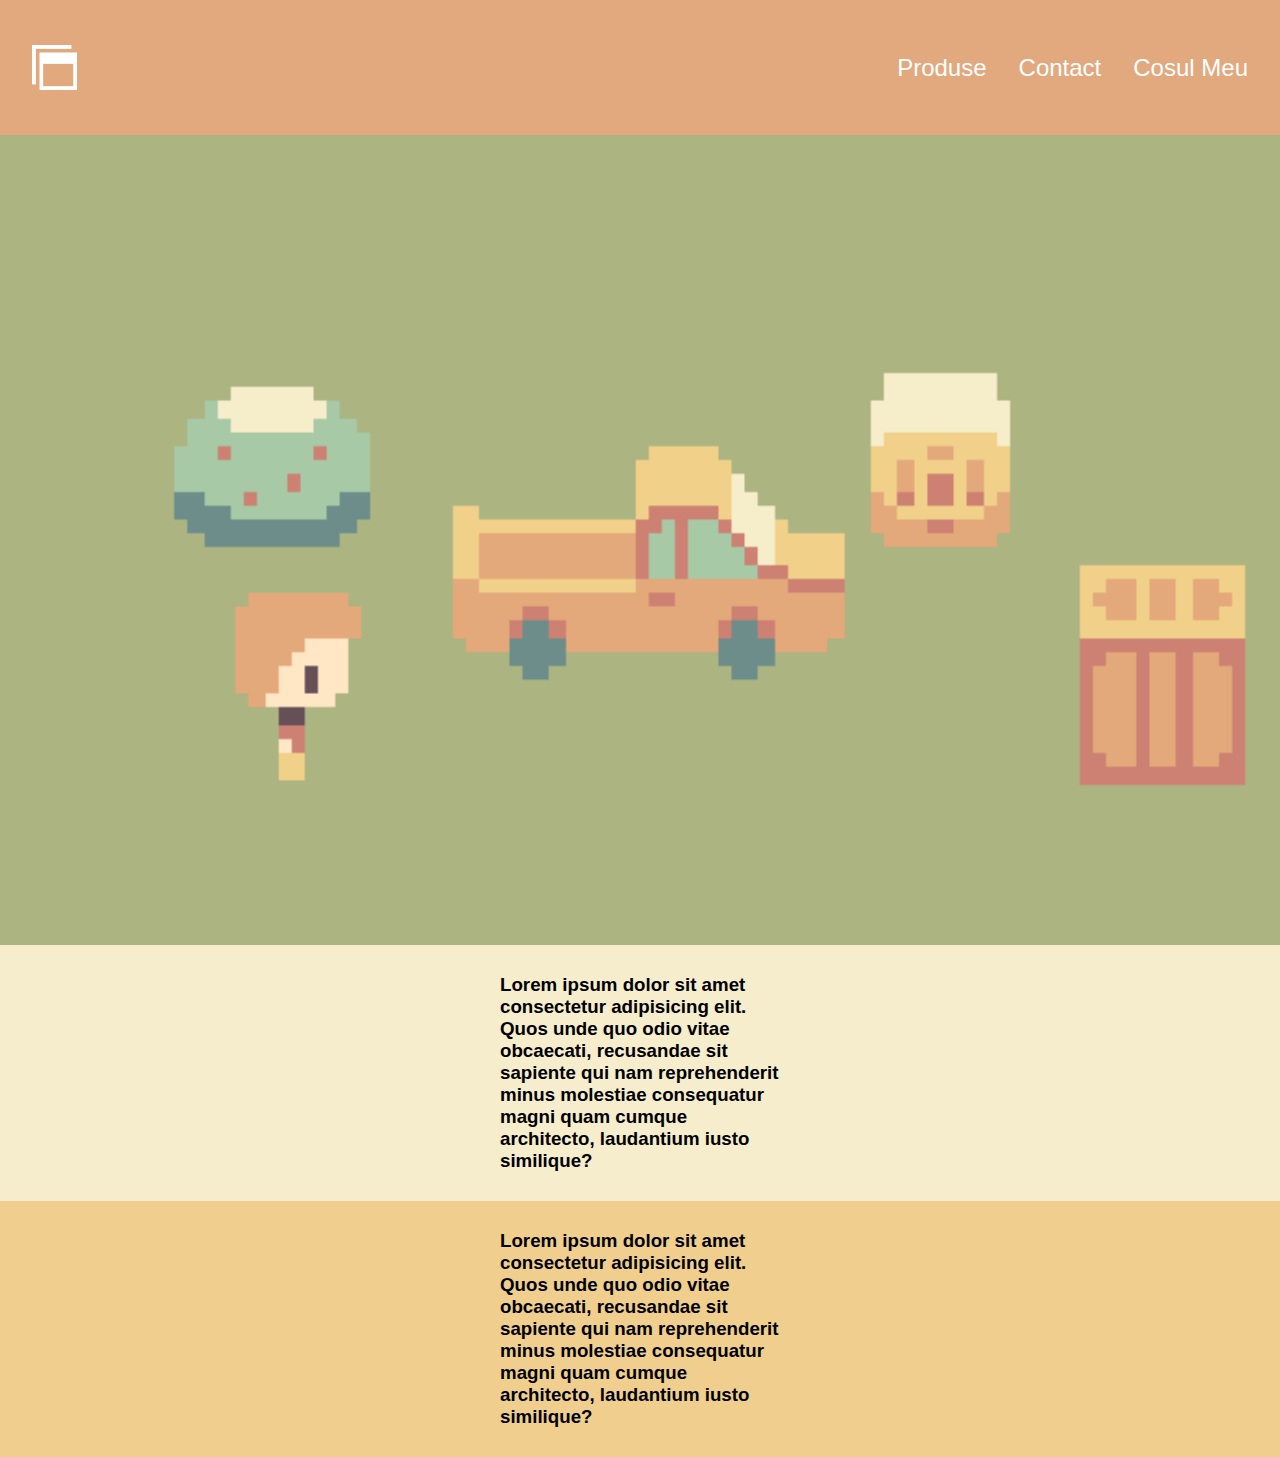
==== src/index.html @ 6645364a "changed everything" ====
<!DOCTYPE html>
<html lang="en">
<head>
    <meta charset="UTF-8">
    <meta http-equiv="X-UA-Compatible" content="IE=edge">
    <meta name="viewport" content="width=device-width, initial-scale=1.0">
    <link rel="stylesheet" href="./css/style.css">
    <title>Home</title>
</head>
<body>
    <div id="landing">
        <nav>
            <img id="logo" src="../assets/window_white.png" alt="logo">
            <div class="nav_elements">
                <a class="nav_button" href="produse.html">Produse</a>
                <a class="nav_button" href="contact.html">Contact</a>
                <a class="nav_button">Cosul Meu</a>
            </div>
        </nav>
        <img id="landing_img" src="../assets/landing.png" alt="picture">
        <article id="landing_description">
            <h3>Lorem ipsum dolor sit amet consectetur adipisicing elit. Quos unde quo odio vitae obcaecati, recusandae sit sapiente qui nam reprehenderit minus molestiae consequatur magni quam cumque architecto, laudantium iusto similique?</h3>
        </article>
        <footer id="landing_footer">
            <h3>Lorem ipsum dolor sit amet consectetur adipisicing elit. Quos unde quo odio vitae obcaecati, recusandae sit sapiente qui nam reprehenderit minus molestiae consequatur magni quam cumque architecto, laudantium iusto similique?</h3>
        </footer>
    </div>
    <script src="app.js"></script>
</body>
</html>
---- src/css/style.css ----
*{
    margin: 0px;
    font-family: Arial, Helvetica, sans-serif;
}

nav{
    height: 15vh;
    background-color: #e2a97e;
    display: flex;
    flex-direction: row;
    align-items: center;
    justify-content: space-between;
}

.nav_elements{
    display: flex;
    flex-direction: row;
    align-items: center;
    padding-right: 1rem;
}

.nav_button{
    color: white;
    text-decoration: none;
    font-size: 24px;
    padding: 1rem;
}

#logo{
    height: 5vh;
    margin-left: 2rem;
}

#landing{
    display: flex;
    flex-direction: column;
}

#landing_img{
    height: 90vh;
    width: 100vw;
}

#landing_description{
    padding-left: 500px;
    padding-right: 500px;
    height: 20vw;
    background-color: #f6edcd;
    display: flex;
    flex-direction: column;
    justify-content: center;
    align-items: center;
}

#landing_footer{
    padding-left: 500px;
    padding-right: 500px;
    height: 20vw;
    background-color: #f0cf8e;
    display: flex;
    flex-direction: column;
    justify-content: center;
    align-items: center;
}
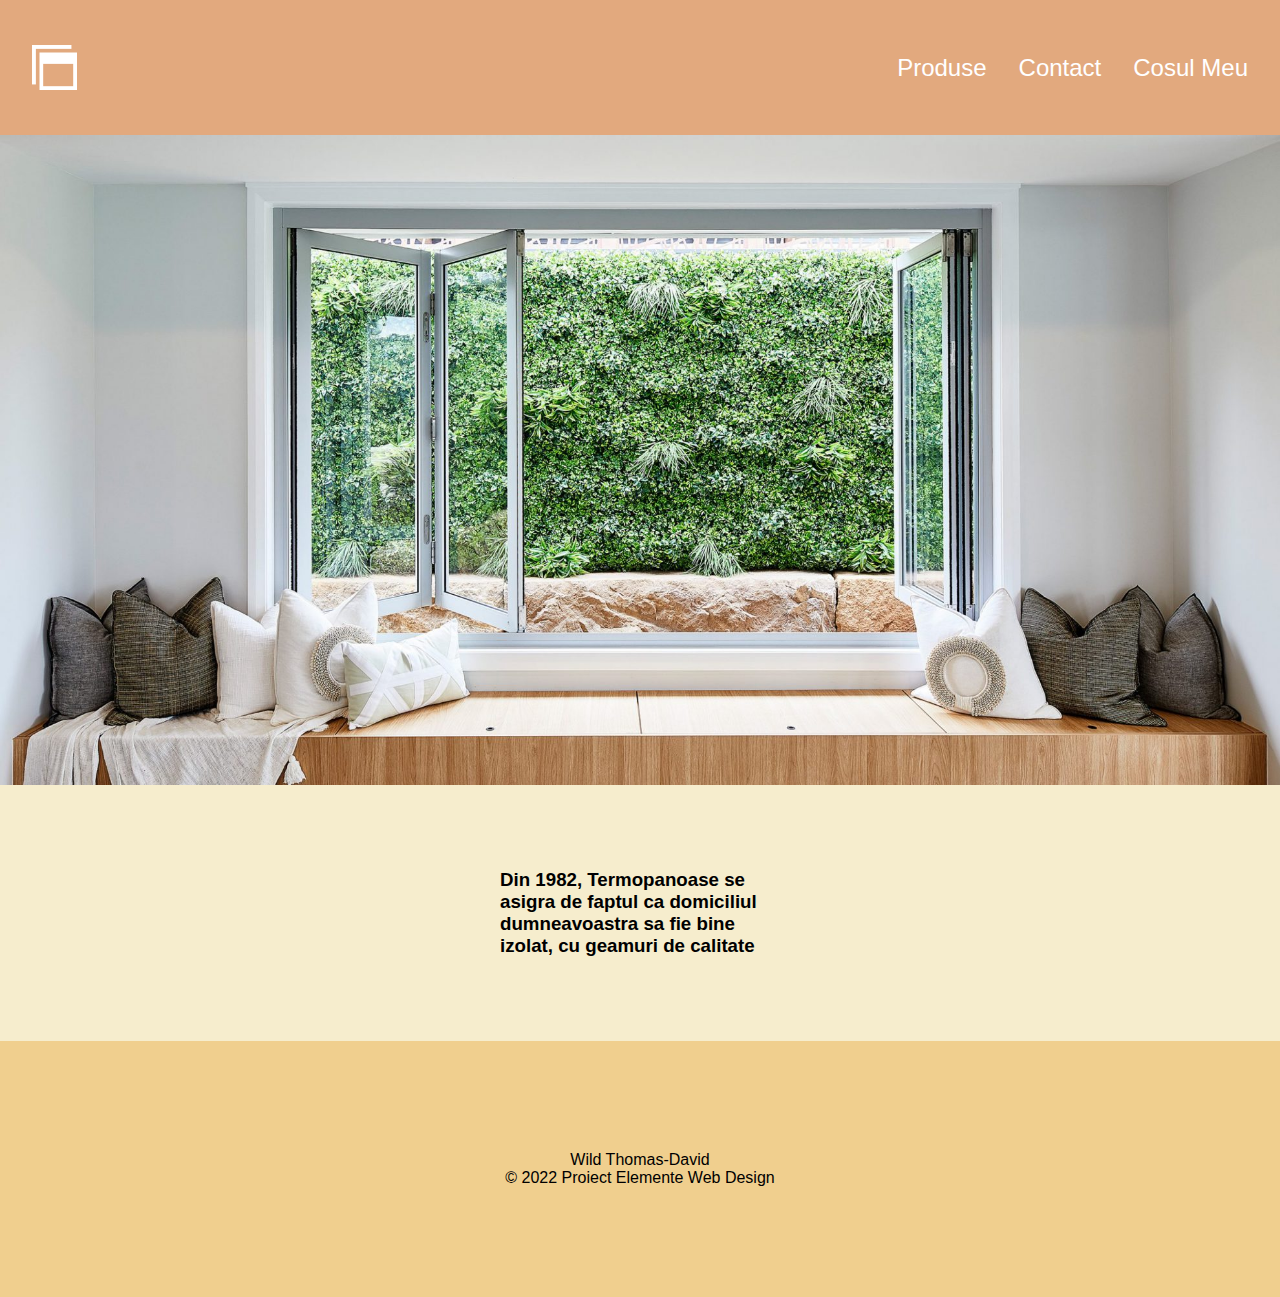
==== commit 51092667: "footer text" ====
--- a/src/index.html
+++ b/src/index.html
@@ -12,17 +12,18 @@
         <nav>
             <img id="logo" src="../assets/window_white.png" alt="logo">
             <div class="nav_elements">
-                <a class="nav_button" href="produse.html">Produse</a>
+                <a class="nav_button" href="produse.php">Produse</a>
                 <a class="nav_button" href="contact.html">Contact</a>
-                <a class="nav_button">Cosul Meu</a>
+                <a class="nav_button" href="cos.php">Cosul Meu</a>
             </div>
         </nav>
-        <img id="landing_img" src="../assets/landing.png" alt="picture">
+        <img id="landing_img" src="../assets/landing.jpg" alt="picture">
         <article id="landing_description">
-            <h3>Lorem ipsum dolor sit amet consectetur adipisicing elit. Quos unde quo odio vitae obcaecati, recusandae sit sapiente qui nam reprehenderit minus molestiae consequatur magni quam cumque architecto, laudantium iusto similique?</h3>
+            <h3>Din 1982, Termopanoase se asigra de faptul ca domiciliul dumneavoastra sa fie bine izolat, cu geamuri de calitate</h3>
         </article>
         <footer id="landing_footer">
-            <h3>Lorem ipsum dolor sit amet consectetur adipisicing elit. Quos unde quo odio vitae obcaecati, recusandae sit sapiente qui nam reprehenderit minus molestiae consequatur magni quam cumque architecto, laudantium iusto similique?</h3>
+            <p>Wild Thomas-David</p>
+            <p>&copy 2022 Proiect Elemente Web Design</p>
         </footer>
     </div>
     <script src="app.js"></script>
--- a/src/css/style.css
+++ b/src/css/style.css
@@ -37,7 +37,7 @@
 }
 
 #landing_img{
-    height: 90vh;
+    height: auto
     width: 100vw;
 }
 
@@ -61,4 +61,27 @@
     flex-direction: column;
     justify-content: center;
     align-items: center;
+}
+
+#lista_produse{
+    display: flex;
+    flex-direction: row;
+    flex-wrap: wrap;
+    justify-content: center;
+}
+.produs_image{
+    max-width: 10vw;
+    height: auto;
+}
+
+.produs{
+    overflow: auto;
+    background-color: #e2a97e;
+    max-width: 15vw;
+    margin: 3vw;
+    padding: 5vw;
+    display: flex;
+    flex-direction: column;
+    justify-content: center;
+    align-items: center;
 }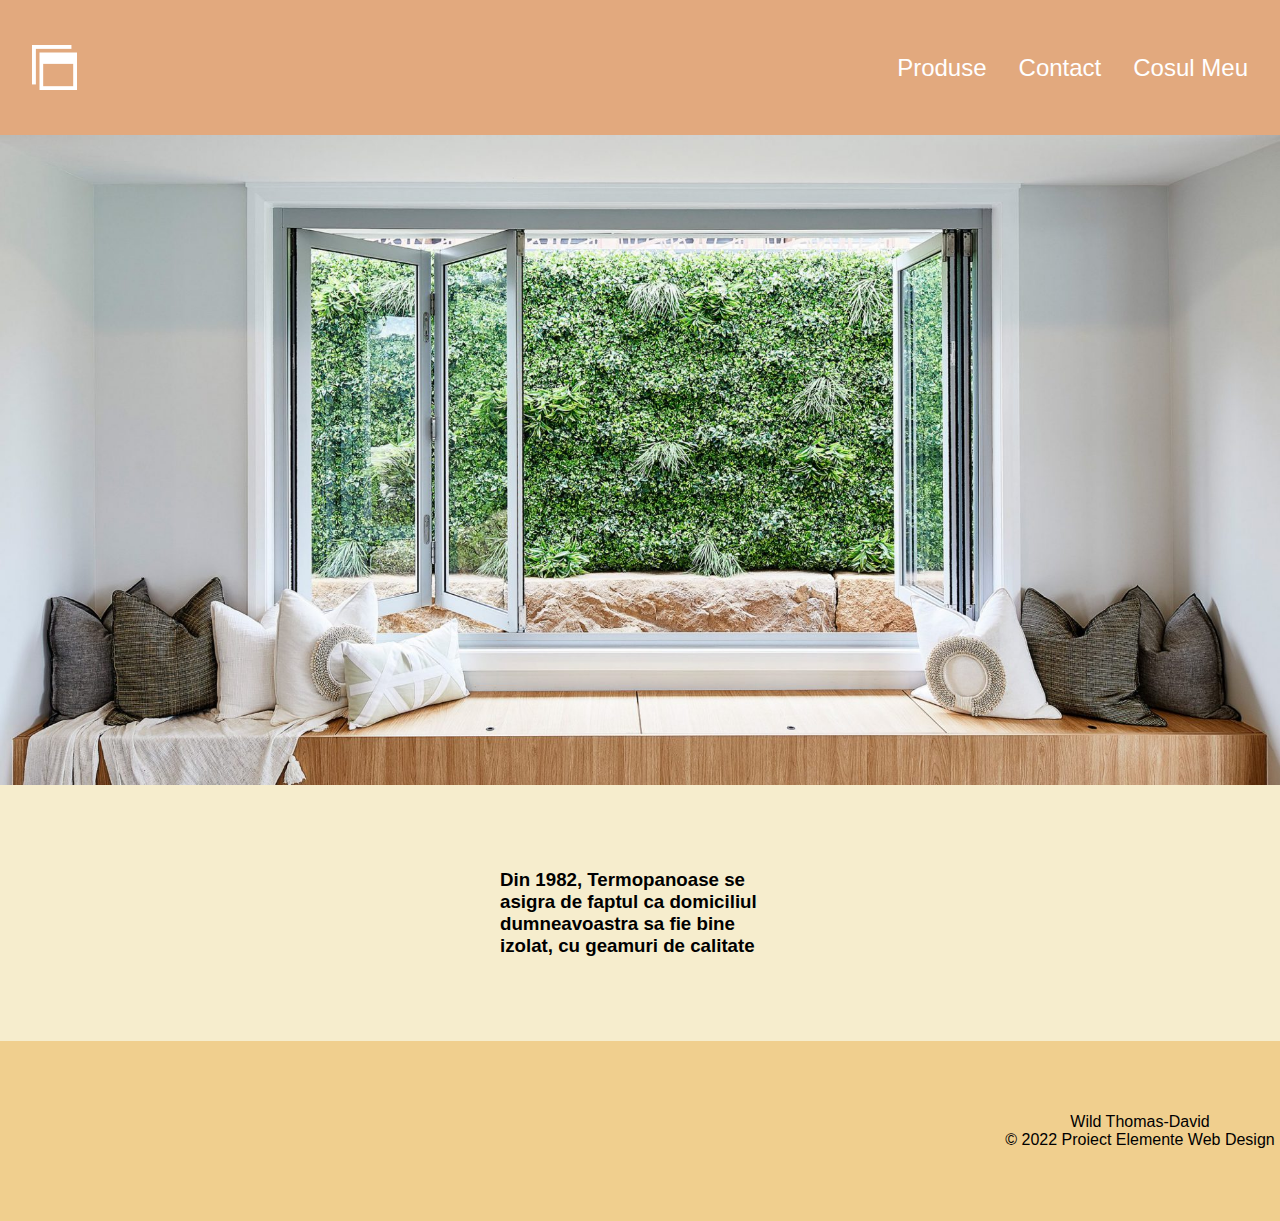
==== commit f41dc596: "iiiaics" ====
--- a/src/index.html
+++ b/src/index.html
@@ -21,7 +21,7 @@
         <article id="landing_description">
             <h3>Din 1982, Termopanoase se asigra de faptul ca domiciliul dumneavoastra sa fie bine izolat, cu geamuri de calitate</h3>
         </article>
-        <footer id="landing_footer">
+        <footer class="landing_footer">
             <p>Wild Thomas-David</p>
             <p>&copy 2022 Proiect Elemente Web Design</p>
         </footer>
--- a/src/css/style.css
+++ b/src/css/style.css
@@ -26,49 +26,11 @@
     padding: 1rem;
 }
 
-#logo{
-    height: 5vh;
-    margin-left: 2rem;
+.sub{
+    background-color: #f0cf8e;
+    border: none;
 }
 
-#landing{
-    display: flex;
-    flex-direction: column;
-}
-
-#landing_img{
-    height: auto
-    width: 100vw;
-}
-
-#landing_description{
-    padding-left: 500px;
-    padding-right: 500px;
-    height: 20vw;
-    background-color: #f6edcd;
-    display: flex;
-    flex-direction: column;
-    justify-content: center;
-    align-items: center;
-}
-
-#landing_footer{
-    padding-left: 500px;
-    padding-right: 500px;
-    height: 20vw;
-    background-color: #f0cf8e;
-    display: flex;
-    flex-direction: column;
-    justify-content: center;
-    align-items: center;
-}
-
-#lista_produse{
-    display: flex;
-    flex-direction: row;
-    flex-wrap: wrap;
-    justify-content: center;
-}
 .produs_image{
     max-width: 10vw;
     height: auto;
@@ -84,4 +46,49 @@
     flex-direction: column;
     justify-content: center;
     align-items: center;
+}
+
+footer{
+    padding-left: 500px;
+    padding-right: 500px;
+    height: 20vh;
+    width: 100vw;
+    background-color: #f0cf8e;
+    display: flex;
+    flex-direction: column;
+    justify-content: center;
+    align-items: center;
+}
+
+#logo{
+    height: 5vh;
+    margin-left: 2rem;
+}
+
+#landing{
+    display: flex;
+    flex-direction: column;
+}
+
+#landing_img{
+    height: auto;
+    width: 100vw;
+}
+
+#landing_description{
+    padding-left: 500px;
+    padding-right: 500px;
+    height: 20vw;
+    background-color: #f6edcd;
+    display: flex;
+    flex-direction: column;
+    justify-content: center;
+    align-items: center;
+}
+
+#lista_produse{
+    display: flex;
+    flex-direction: row;
+    flex-wrap: wrap;
+    justify-content: center;
 }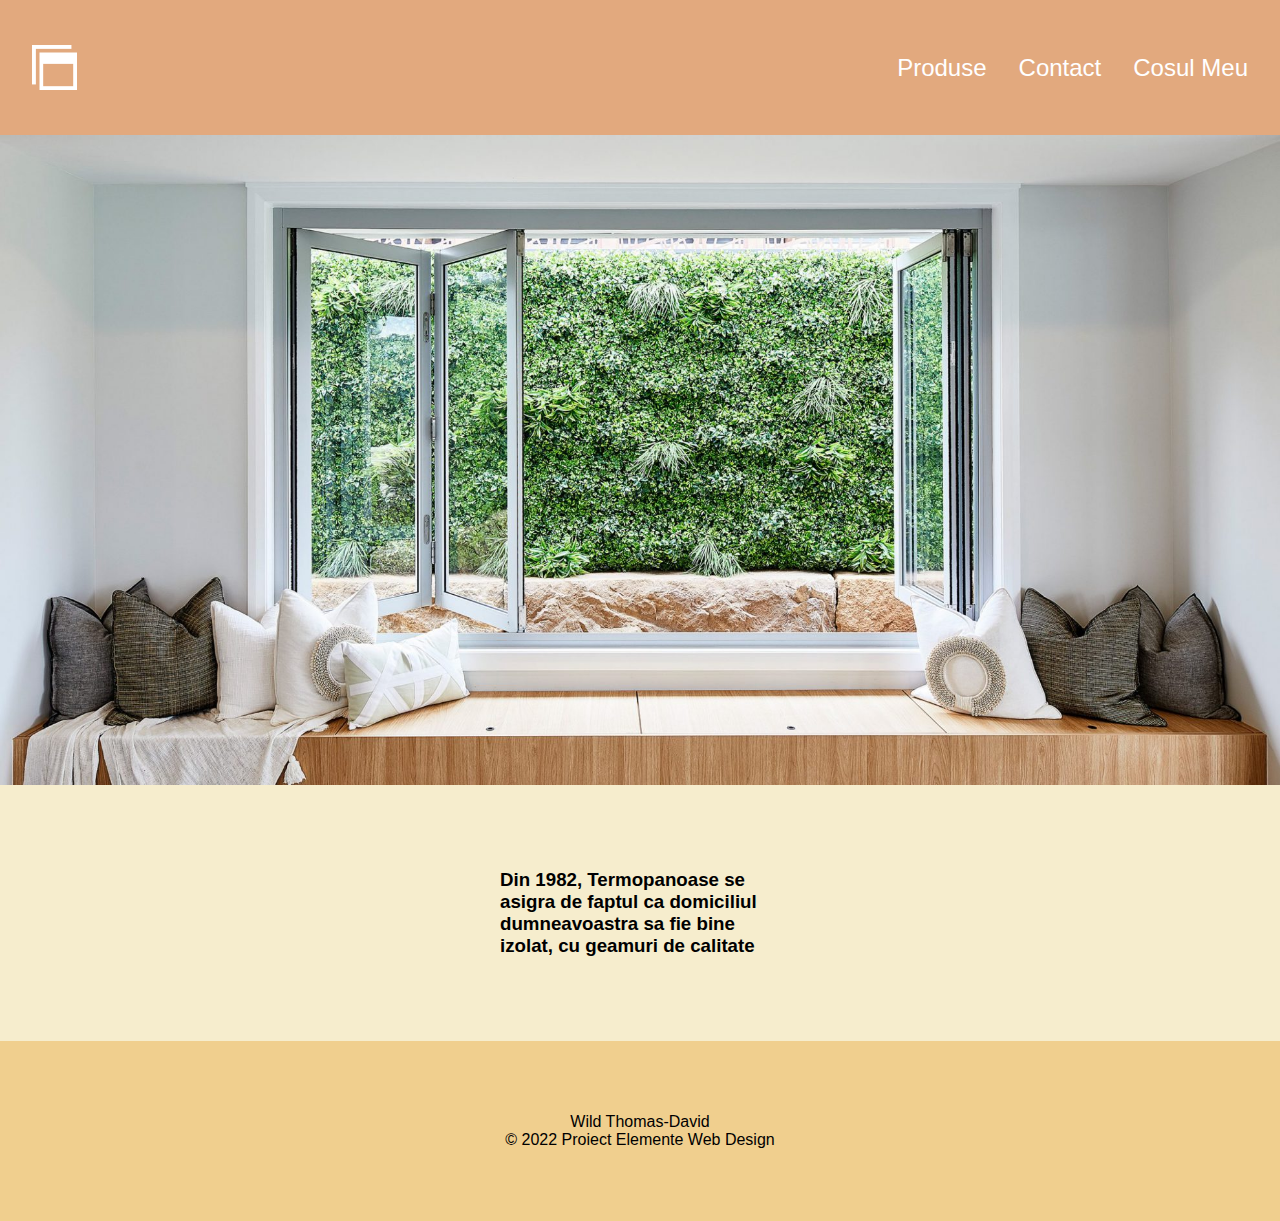
==== commit 4ec85d4b: "mostly done" ====
--- a/src/index.html
+++ b/src/index.html
@@ -21,7 +21,7 @@
         <article id="landing_description">
             <h3>Din 1982, Termopanoase se asigra de faptul ca domiciliul dumneavoastra sa fie bine izolat, cu geamuri de calitate</h3>
         </article>
-        <footer class="landing_footer">
+        <footer>
             <p>Wild Thomas-David</p>
             <p>&copy 2022 Proiect Elemente Web Design</p>
         </footer>
--- a/src/css/style.css
+++ b/src/css/style.css
@@ -10,6 +10,20 @@
     flex-direction: row;
     align-items: center;
     justify-content: space-between;
+}
+
+body{
+    background-color: #f6edcd;
+}
+
+footer{
+    height: 20vh;
+    width: 100vw;
+    background-color: #f0cf8e;
+    display: flex;
+    flex-direction: column;
+    justify-content: center;
+    align-items: center;
 }
 
 .nav_elements{
@@ -27,8 +41,16 @@
 }
 
 .sub{
-    background-color: #f0cf8e;
-    border: none;
+    width: 5rem;
+    border-radius: 2rem;
+    text-align: center;
+    padding: 5px;
+    background-color: #f6edcd;
+}
+
+.sub_button{
+    color: black;
+    text-decoration: none;
 }
 
 .produs_image{
@@ -37,23 +59,13 @@
 }
 
 .produs{
+    box-shadow: 10px 10px 5px #f0cf8e;    
+    border-radius: 2rem;
     overflow: auto;
     background-color: #e2a97e;
     max-width: 15vw;
     margin: 3vw;
     padding: 5vw;
-    display: flex;
-    flex-direction: column;
-    justify-content: center;
-    align-items: center;
-}
-
-footer{
-    padding-left: 500px;
-    padding-right: 500px;
-    height: 20vh;
-    width: 100vw;
-    background-color: #f0cf8e;
     display: flex;
     flex-direction: column;
     justify-content: center;
@@ -87,6 +99,8 @@
 }
 
 #lista_produse{
+    min-height: 100vh;
+    background-color: #f6edcd;
     display: flex;
     flex-direction: row;
     flex-wrap: wrap;
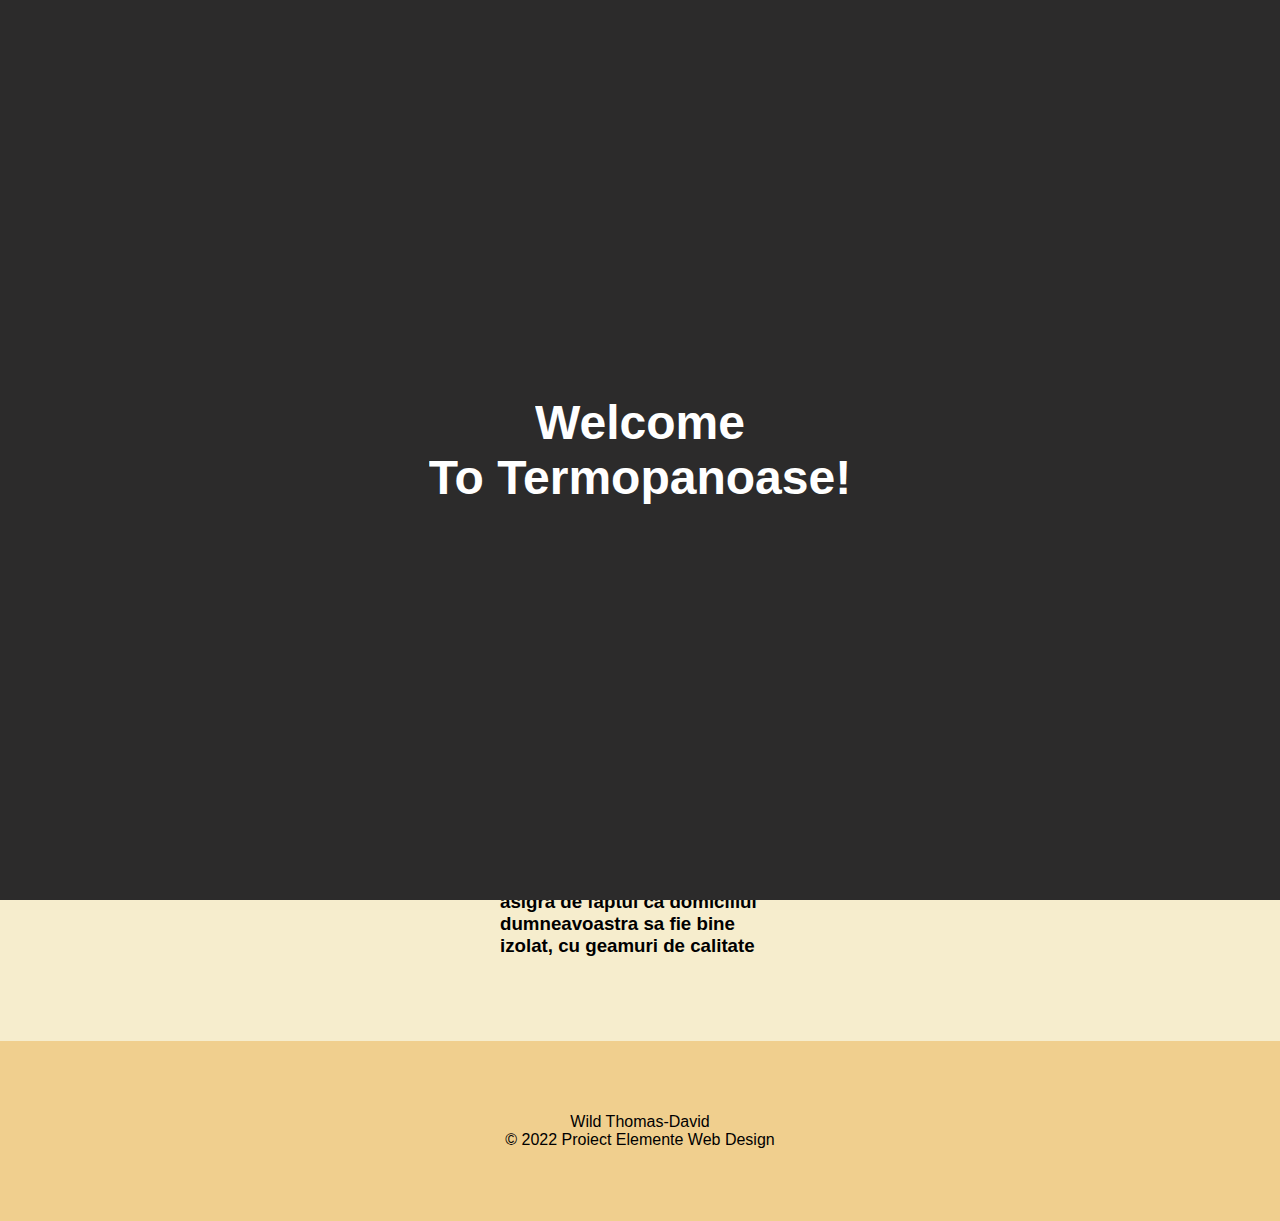
==== commit 47f93040: "added animation" ====
--- a/src/index.html
+++ b/src/index.html
@@ -21,6 +21,18 @@
         <article id="landing_description">
             <h3>Din 1982, Termopanoase se asigra de faptul ca domiciliul dumneavoastra sa fie bine izolat, cu geamuri de calitate</h3>
         </article>
+        <div class="intro">
+            <div class="intro-text">
+                <h1 class="hide">
+                    <span class="text">Welcome</span>
+                </h1>
+            </div>
+            <div class="intro-text">
+                <h1 class="hide">
+                    <span class="text">To Termopanoase!</span>
+                </h1>
+            </div>
+        </div>
         <footer>
             <p>Wild Thomas-David</p>
             <p>&copy 2022 Proiect Elemente Web Design</p>
--- a/src/css/style.css
+++ b/src/css/style.css
@@ -105,4 +105,50 @@
     flex-direction: row;
     flex-wrap: wrap;
     justify-content: center;
+}
+
+/* animation */
+
+.intro{
+    background-color: rgb(44, 43, 43);
+    position: fixed;
+    top: 0;
+    left: 0;
+    width: 100%;
+    height: 100%;
+    display: flex;
+    flex-direction: column;
+    justify-content: center;
+    align-items: center;
+    animation-name: slide;
+    animation-duration: 2s;
+    animation-delay: 1s;
+    animation-fill-mode: forwards;
+}
+
+@keyframes textAnim{
+    from{transform: translateY(100%)}
+    to{transform: translateY(0%)}
+}
+
+@keyframes slide{    
+    from{transform: translateY(0%);}
+    to{transform: translateY(-100%)}
+}
+
+.hide .text{
+    color: white;
+    font-family: Arial, Helvetica, sans-serif;
+    font-size: 3rem;
+}
+
+.hide{
+    background-color: rgb(44, 43, 43);
+    overflow: hidden;
+}
+
+.hide span{
+    animation-name: textAnim;
+    animation-duration: 1s;
+    display: inline-block;
 }